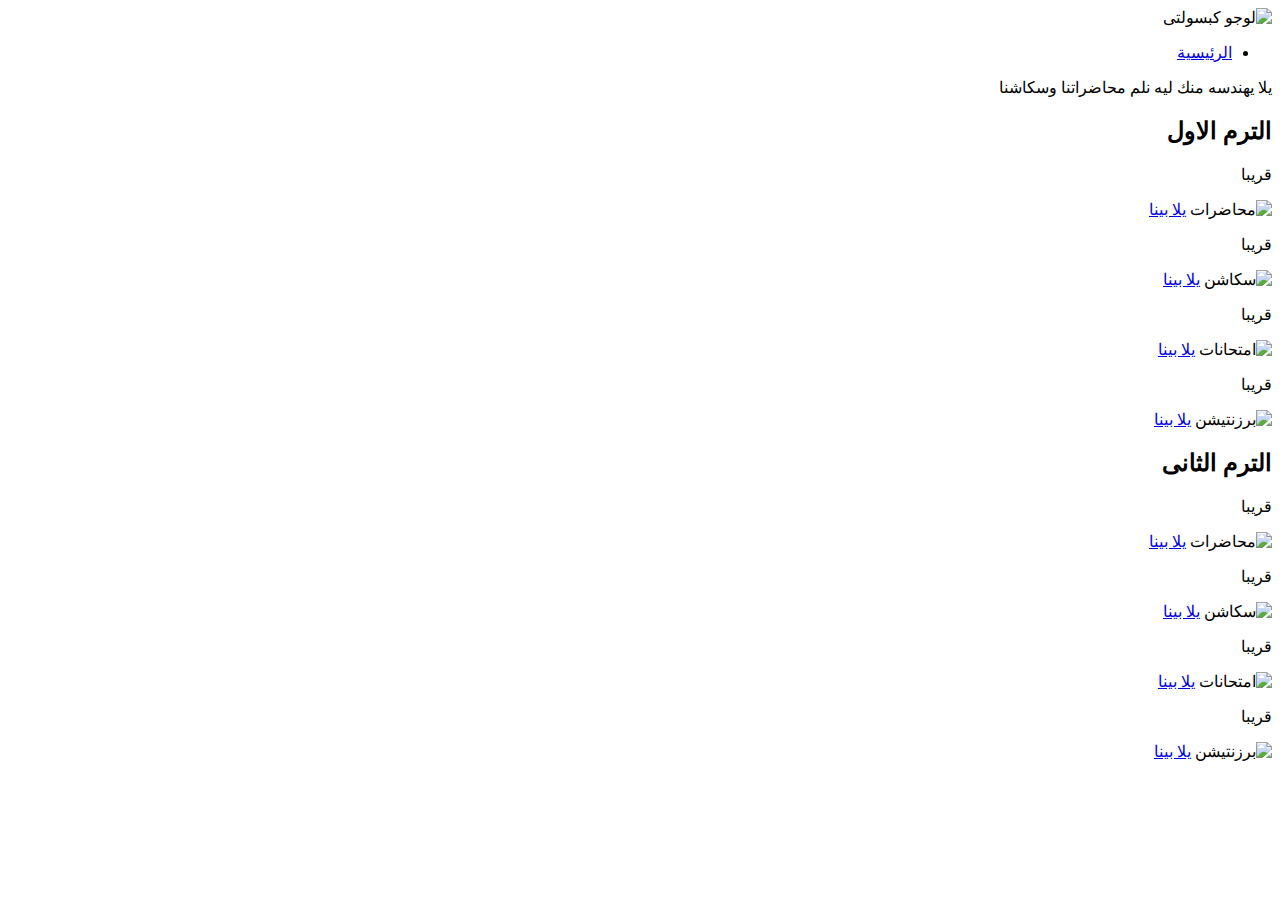
==== choose-term.html @ f82f4499 "Add files via upload" ====
<!DOCTYPE html>
<html lang="ar" dir="rtl">
  <head>
    <meta charset="UTF-8" />
    <meta name="viewport" content="width=device-width, initial-scale=1.0" />
    <meta name="theme-color" content="#006837" />
    <meta
      name="description"
      content="موقع كبسولتى للمراجعات والملخاصات الخاصه بالقسم الهندسه الزراعيه"
    />
    <title>الترم</title>
    <link rel="shortcut icon" href="imgs/كبسولة 2.png" type="image/x-icon" />
    <link rel="stylesheet" href="css/normalize.css" />
    <link rel="stylesheet" href="css/all.min.css" />
    <link rel="stylesheet" href="css/term.css" />
    <link rel="preconnect" href="https://fonts.googleapis.com" />
    <link rel="preconnect" href="https://fonts.gstatic.com" crossorigin />
    <link
      href="https://fonts.googleapis.com/css2?family=El+Messiri:wght@400..700&display=swap"
      rel="stylesheet"
    />
  </head>
  <body>
    <header>
      <div class="container">
        <div class="logo">
          <img src="imgs/كبسولتى.png" alt="لوجو كبسولتى" />
        </div>
        <!-- <i class="fa-duotone fa-bars"></i> -->
        <ul>
          <li><a href="index.html" class="act">الرئيسية</a></li>
        </ul>
      </div>
    </header>
    <section class="welc">
      <p>
        يلا يهندسه منك ليه نلم محاضراتنا وسكاشنا
      </p>
    </section>
    <section class="choose-term" id="choose-team">
      <div class="container">
        <div class="te-rm">
          <h2>الترم الاول</h2>
          <div class="term">
            <div class="content">
              <p>قريبا</p>
              <div class="start">
                <img src="imgs/محاضرات.png" alt="محاضرات" />
                <a class="btn-start" href="lecture.html">يلا بينا</a>
              </div>
            </div>
            <div class="content">
              <p>قريبا</p>
              <div class="start">
                <img src="imgs/سكاشن.png" alt="سكاشن" />
                <a class="btn-start" href="section.html">يلا بينا</a>
              </div>
            </div>
            <div class="content">
              <p>قريبا</p>
              <div class="start">
                <img src="imgs/امتحانات.png" alt="امتحانات" />
                <a class="btn-start" href="choose-files.html">يلا بينا</a>
              </div>
            </div>
            <div class="content">
              <p>قريبا</p>
              <div class="start">
                <img src="imgs/برزنتيشن.png" alt="برزنتيشن" />
                <a class="btn-start" href="choose-files.html">يلا بينا</a>
              </div>
            </div>
          </div>
        </div>
        <div class="te-rm">
          <h2>الترم الثانى</h2>
          <div class="term">
            <div class="content active">
              <p>قريبا</p>
              <div class="start">
                <img src="imgs/محاضرات.png" alt="محاضرات" />
                <a class="btn-start" href="lecture.html">يلا بينا</a>
              </div>
            </div>
            <div class="content active">
              <p>قريبا</p>
              <div class="start">
                <img src="imgs/سكاشن.png" alt="سكاشن" />
                <a class="btn-start" href="section.html">يلا بينا</a>
              </div>
            </div>
            <div class="content">
              <p>قريبا</p>
              <div class="start">
                <img src="imgs/امتحانات.png" alt="امتحانات" />
                <a class="btn-start" href="choose-files.html">يلا بينا</a>
              </div>
            </div>
            <div class="content">
              <p>قريبا</p>
              <div class="start">
                <img src="imgs/برزنتيشن.png" alt="برزنتيشن" />
                <a class="btn-start" href="choose-files.html">يلا بينا</a>
              </div>
            </div>
          </div>
        </div>
      </div>
    </section>
  </body>
</html>
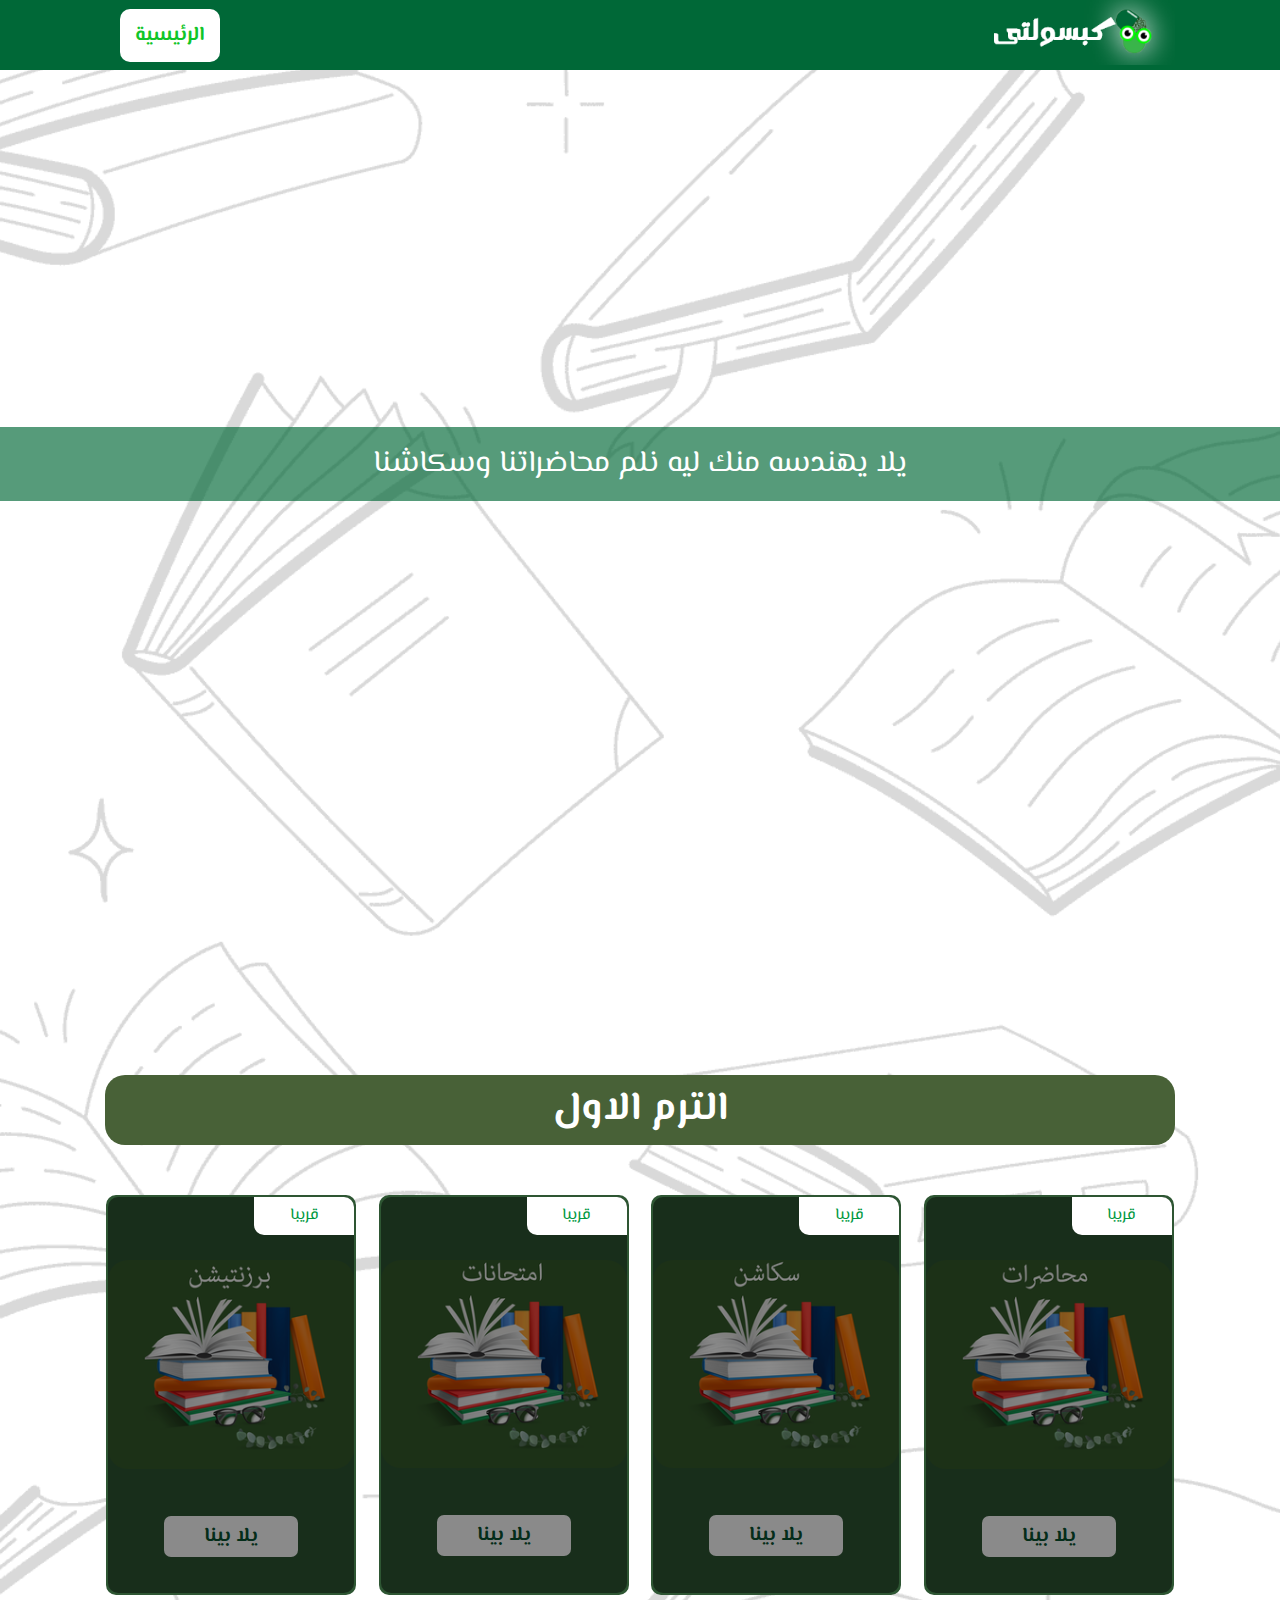
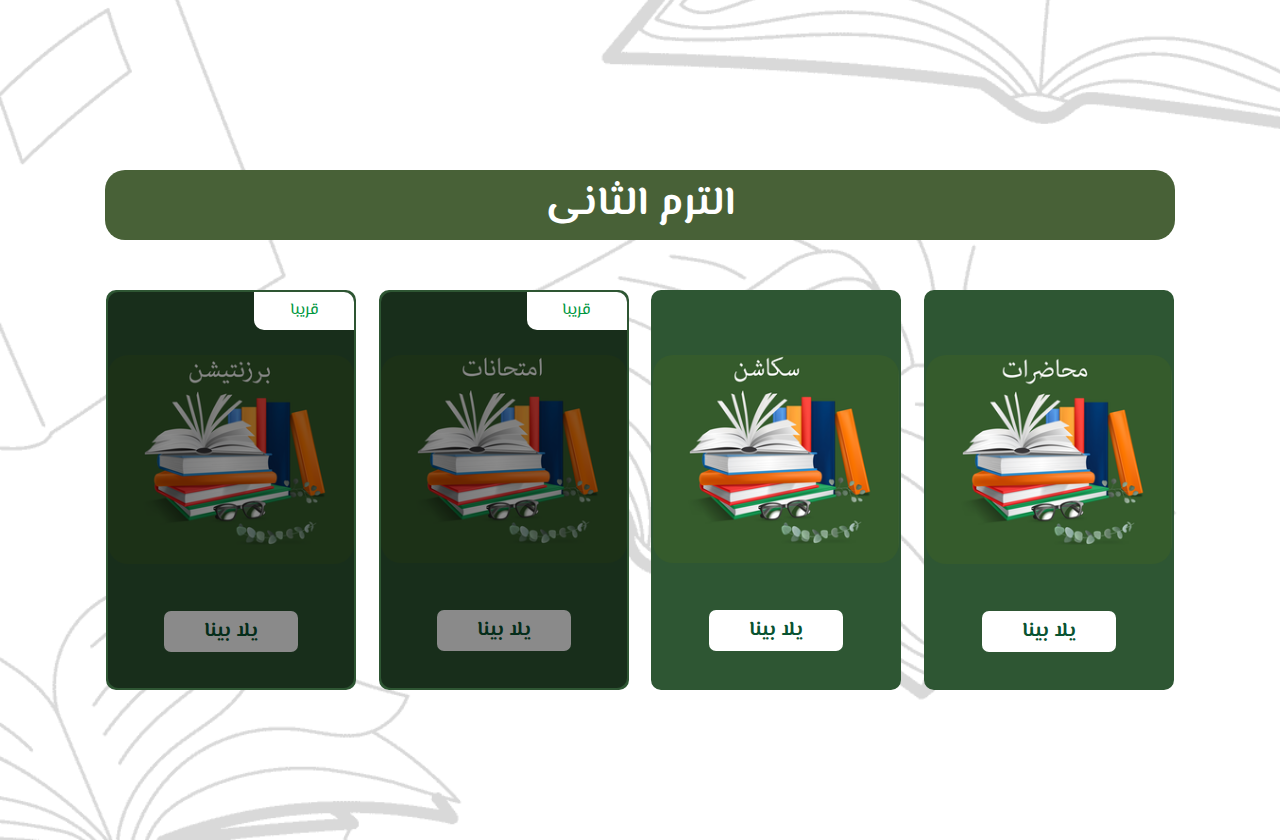
==== commit f3e3d737: "Add files via upload" ====
--- a/choose-term.html
+++ b/choose-term.html
@@ -11,7 +11,6 @@
     <title>الترم</title>
     <link rel="shortcut icon" href="imgs/كبسولة 2.png" type="image/x-icon" />
     <link rel="stylesheet" href="css/normalize.css" />
-    <link rel="stylesheet" href="css/all.min.css" />
     <link rel="stylesheet" href="css/term.css" />
     <link rel="preconnect" href="https://fonts.googleapis.com" />
     <link rel="preconnect" href="https://fonts.gstatic.com" crossorigin />
--- a/css/term.css
+++ b/css/term.css
@@ -0,0 +1,178 @@
+/* componant */
+* {
+  box-sizing: border-box;
+  -webkit-box-sizing: border-box;
+  -moz-box-sizing: border-box;
+}
+html {
+  scroll-behavior: smooth;
+}
+body {
+  font-family: "El Messiri", sans-serif;
+  background-image: url("../imgs/bg1.png");
+  background-size: cover;
+}
+ul {
+  list-style: none;
+  margin: 0;
+  padding: 0;
+}
+a {
+  text-decoration: none;
+}
+.container {
+  margin: 0 auto;
+  padding: 0px 15px;
+}
+@media (min-width: 640px) {
+  .container {
+    max-width: 630px;
+  }
+}
+@media (min-width: 768px) {
+  .container {
+    max-width: 760px;
+  }
+}
+@media (min-width: 1024px) {
+  .container {
+    max-width: 970px;
+  }
+}
+@media (min-width: 1200px) {
+  .container {
+    max-width: 1100px;
+  }
+}
+/*end componant */
+/*start header */
+header {
+  background-color: #006837;
+  position: relative;
+  height: 70px;
+}
+header .container {
+  display: flex;
+  justify-content: space-between;
+  align-items: center;
+  flex-wrap: wrap;
+  position: relative;
+}
+header .container img {
+  height: 65px;
+}
+header .container ul {
+  display: flex;
+  /* flex: 1; */
+}
+header a {
+  display: flex;
+  justify-content: center;
+  align-items: center;
+  padding: 15px;
+  margin: 0 15px;
+  font-size: 20px;
+  font-weight: bold;
+  background-color: white;
+  color: #11c529;
+  border-radius: 10px;
+}
+/*end header */
+/* start section-welc */
+.welc{
+  height: calc(100vh - 70px);
+  background-image: url(../imgs/ترحيب.jpg);
+  background-size: cover;
+  text-align: center;
+}
+.welc > p{
+  margin: 0;
+  padding: 20px;
+  position: relative;
+  top: 43%;
+  color: #fff;
+  background-color: #006837a9;
+  font-size: 30px;
+}
+/* end section-welc */
+/* start section-choose-term */
+.choose-term {
+  margin: 150px 0 ;
+  /* display: grid;  */
+  /* flex-direction: column; */
+  /* justify-content: center;  */
+  text-align: center;
+}
+.choose-term .container{
+  display: grid;
+  gap: 150px;
+}
+.choose-term h2 {
+  background-color: #486137;
+  font-size: 40px;
+  color: white;
+  padding: 12px 30px;
+  border-radius: 20px;
+  margin: 25px auto 50px;
+}
+.choose-term .container .term {
+  display: grid;
+  grid-template-columns: repeat(auto-fill, max(250px));
+  gap: 22.5px;
+  justify-content: center;
+}
+.choose-term .container .term .content {
+  height: 400px;
+  background-color: #2E5633;
+  border: 2px #2E5633 solid;
+  border-radius: 10px;
+  transition: 0.4s;
+  position: relative;
+}
+.choose-term .container .term .content:not(.active):after {
+  content: '';
+  position: absolute;
+  width: 100%;
+  height: 100%;
+  top: 0;
+  left: 0;
+  background-color: #00000075;
+  z-index: 9;
+  border-radius: 10px;
+}
+.choose-term .container .term .active:hover{
+  transform: scale(1.1);
+}
+.choose-term .container .term .content p{
+  position: relative;
+  z-index: 10;
+  top: 0;
+  right: 0;
+  width: 100px;
+  background-color: #fff;
+  margin: 0;
+  padding: 10px 0;
+  border-radius: 0 10px 0 10px;
+  color: #00983f;
+}
+.choose-term .container .term .active p{
+  visibility: hidden;
+}
+.choose-term .term .content .start img {
+  width: 100%;
+  margin: 25px 0 50px;
+  border-radius: 20px;
+}
+.choose-term .term .content .start .btn-start {
+  background-color: white;
+  padding: 5px 40px;
+  color: #095331;
+  border-radius: 7px;
+  cursor:default;
+  font-size: 20px;
+  font-weight: bold;
+}
+.choose-term .term .active .start .btn-start {
+  cursor:pointer;
+}
+/* end section-choose-term */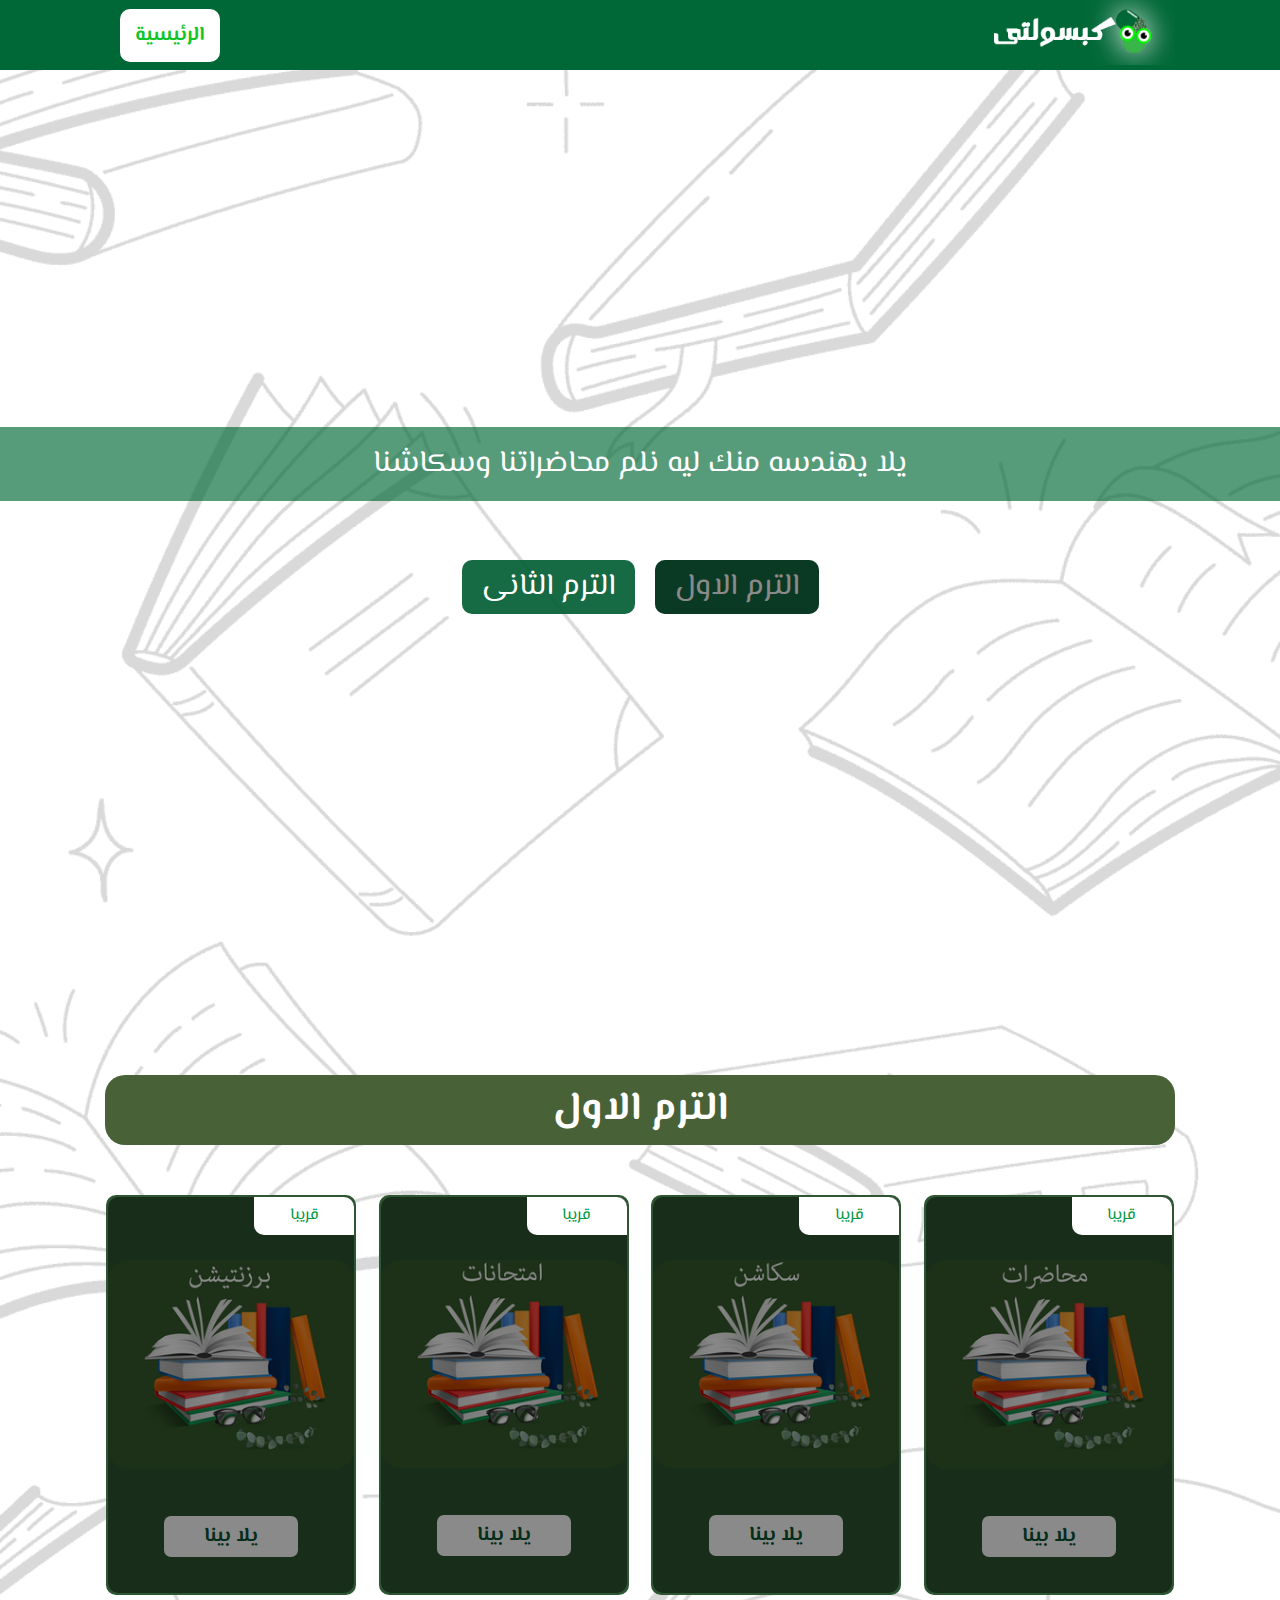
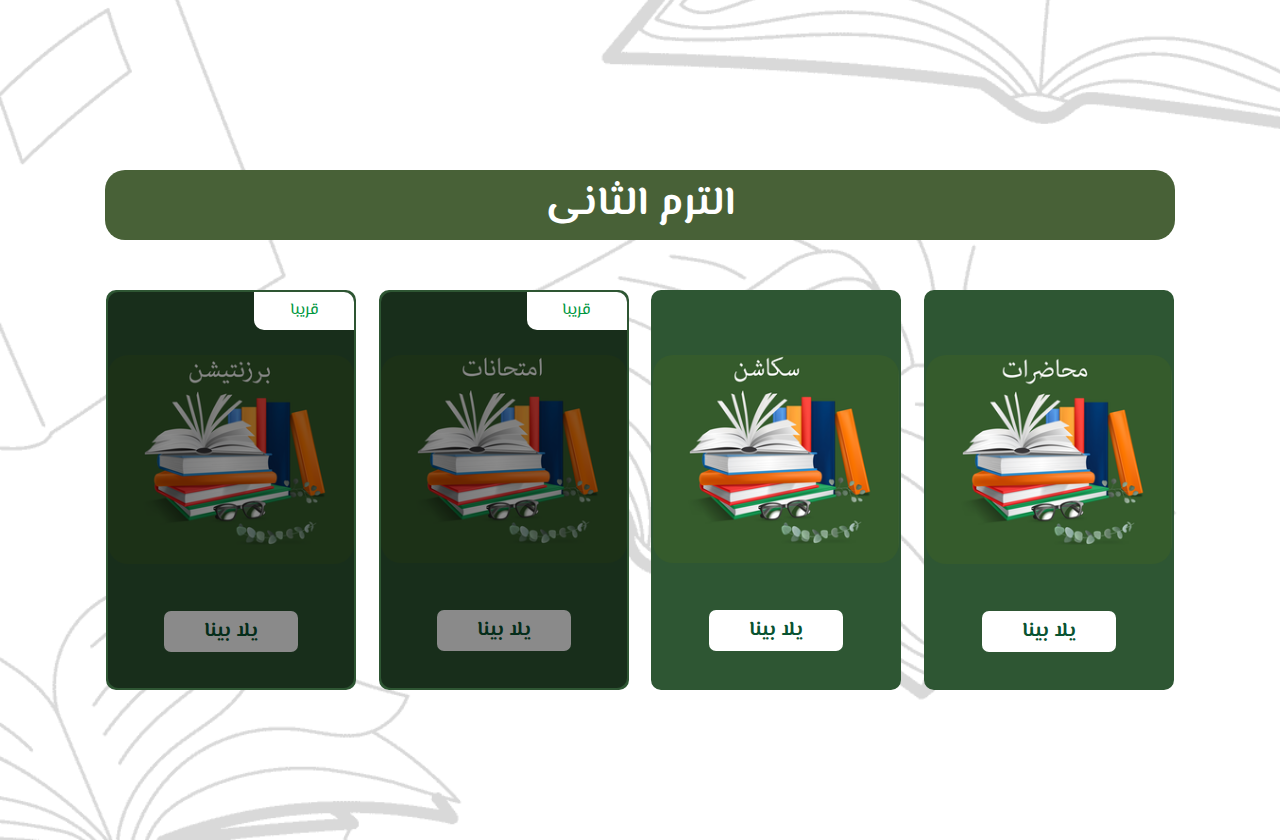
==== commit a8870097: "Add files via upload" ====
--- a/choose-term.html
+++ b/choose-term.html
@@ -35,10 +35,14 @@
       <p>
         يلا يهندسه منك ليه نلم محاضراتنا وسكاشنا
       </p>
+      <div class="btn-term">
+        <a>الترم الاول</a>
+        <a href="#secand-term" class="sec-term">الترم الثانى</a>
+      </div>
     </section>
     <section class="choose-term" id="choose-team">
       <div class="container">
-        <div class="te-rm">
+        <div class="te-rm" id="first-term">
           <h2>الترم الاول</h2>
           <div class="term">
             <div class="content">
@@ -71,7 +75,7 @@
             </div>
           </div>
         </div>
-        <div class="te-rm">
+        <div class="te-rm"id="secand-term">
           <h2>الترم الثانى</h2>
           <div class="term">
             <div class="content active">
--- a/css/term.css
+++ b/css/term.css
@@ -94,6 +94,36 @@
   background-color: #006837a9;
   font-size: 30px;
 }
+.welc .btn-term{
+  display: flex;
+  flex-wrap: wrap;
+  gap: 20px;
+  justify-content: center;
+  align-items: center;
+  position: relative;
+  top: 50%;
+}
+.welc .btn-term a{
+  background-color: #015e33ea;
+  color: white;
+  padding: 10px 20px;
+  border-radius: 10px;
+  font-size: 30px;
+  position: relative;
+}
+.welc .btn-term a:not(.sec-term):after{
+  content: '';
+  position: absolute;
+  width: 100%;
+  height: 100%;
+  top: 0;
+  left: 0;
+  background-color: #00000075;
+  z-index: 99;
+  border-radius: 10px;
+  cursor: default;
+}
+
 /* end section-welc */
 /* start section-choose-term */
 .choose-term {
